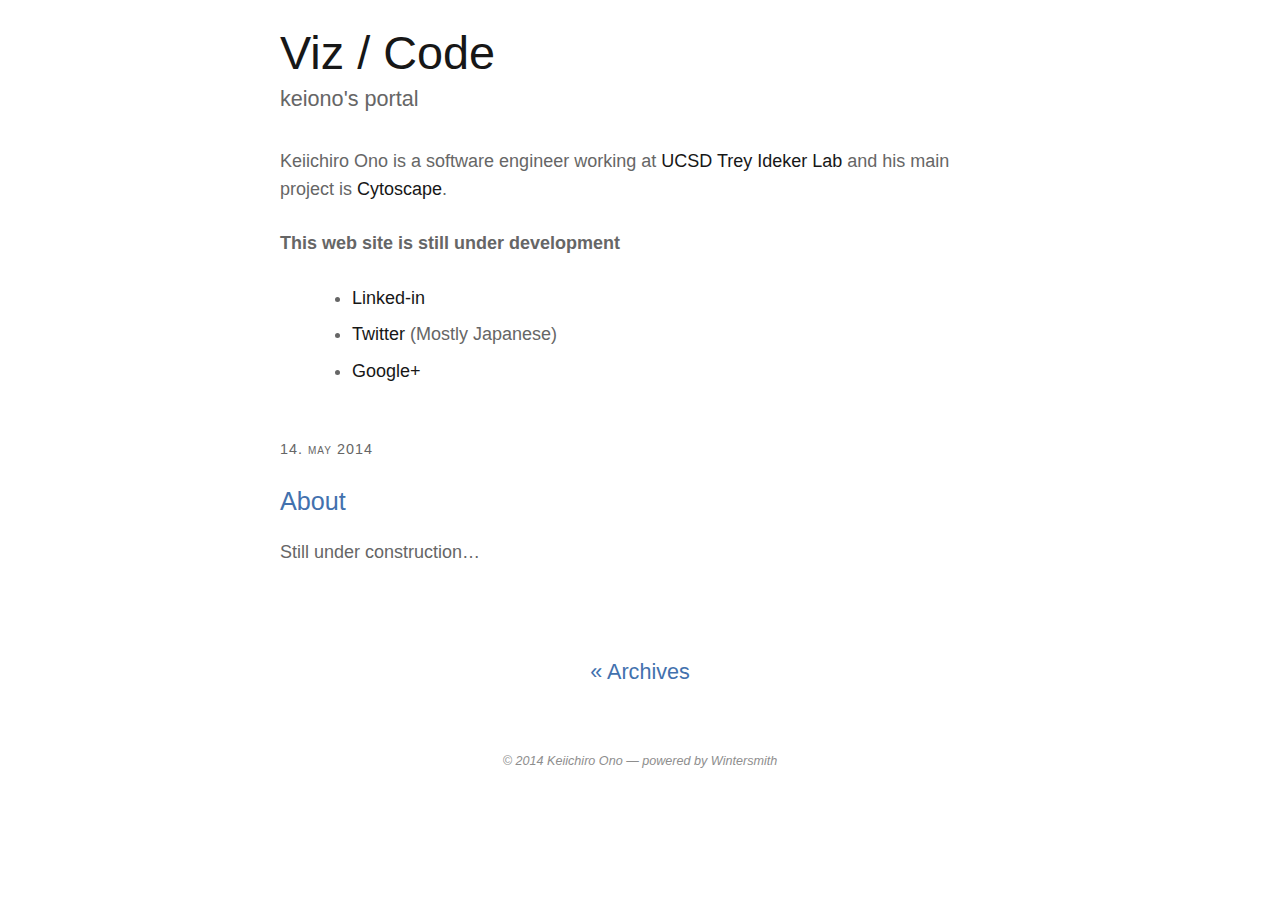
==== index.html @ 91c636dd "Under construction page has been added." ====
<!DOCTYPE html>
<html lang="en">
  <head>
    <meta charset="utf-8">
    <meta http-equiv="X-UA-Compatible" content="IE=edge,chrome=1">
    <meta name="viewport" content="width=device-width">
    <title>Viz / Code
    </title>
    <link rel="alternate" href="http://localhost:8000/feed.xml" type="application/rss+xml" title="keiono's portal">
    <link rel="stylesheet" href="http://fonts.googleapis.com/css?family=Lora:400,700,400italic,700italic|Anonymous+Pro:400,700,400italic,700italic|Merriweather:400,700,300">
    <link rel="stylesheet" href="/css/main.css">
  </head>
  <body>
    <header class="header">
      <div class="content-wrap">
        <div class="logo">
          <h1><a href="http://localhost:8000">Viz / Code</a></h1>
          <p class="description">keiono's portal</p>
        </div>
        <section class="about"><p>Keiichiro Ono is a software engineer working at <a href="http://idekerlab.ucsd.edu/Pages/default.aspx">UCSD Trey Ideker Lab</a> and his main project is <a href="http://www.cytoscape.org/">Cytoscape</a>.</p>
<p><strong>This web site is still under development</strong></p>
<ul>
<li><a href="https://www.linkedin.com/in/keiono">Linked-in</a></li>
<li><a href="https://twitter.com/c_z">Twitter</a> (Mostly Japanese)</li>
<li><a href="https://www.google.com/+KeiichiroOno">Google+</a></li>
</ul>

        </section>
      </div>
    </header>
    <div id="content">
      <div class="content-wrap">
        <article class="article intro">
          <header>
            <p class="date"><span>14. May 2014</span></p>
            <h2><a href="/articles/About/">About</a></h2>
          </header>
          <section class="content"><p>Still under&nbsp;construction…</p>

          </section>
        </article>
      </div>
    </div>
    <footer>
      <div class="content-wrap">
        <div class="nav"><a href="/archive.html">« Archives</a>
        </div>
        <section class="copy">
          <p>&copy; 2014 Keiichiro Ono &mdash; powered by&nbsp;<a href="https://github.com/jnordberg/wintersmith">Wintersmith</a>
          </p>
        </section>
      </div>
    </footer>
  </body>
</html>
---- css/main.css ----
body {
    font-family: "Helvetica Neue", Arial, Verdana, sans-serif;
    background-color: #ffffff;
    color: #777777;
    -webkit-font-smoothing: antialiased;
    font-size: 18px;
    line-height: 1.52;
}

h1, h2, h3, h4, h5, h6, p, body, a, img, ul, ol, blockquote, pre {
    margin: 0;
    padding: 0;
    border: 0;
}

.content-wrap {
    width: 40em;
    margin: 0 auto;
}

body, a {
    color: #666666;
    text-decoration: none;
}

a {
    color: #4271ae;
}

a:hover {
    color: #ff8000;
    text-decoration: none;
}

p {
    margin-bottom: 1.52em;
}

pre {
    font-size: 0.9em;
    background: #fff;
    border: 1px dashed #d2d2d2;
    border-radius: 0.25em;
    margin-bottom: 1.8em;
    padding: 1em;
}

h1 {
    font-size: 1.5em;
    margin-bottom: 1em;
}

h2 {
    text-align: left;
    font-size: 1.2em;
    font-weight: 100;
    line-height: 1.43;
    margin-bottom: 1.35em;
}

h3 {
    text-align: left;
    font-weight: 200;
    font-size: 1.4em;
    margin-top: 1.8em;
    margin-bottom: 0.8em;
}

ol, ul {
    margin: 0 1.4em 1.4em 4em;
}

li {
    margin-bottom: 0.5em;
}

blockquote {
    margin: 1.2em 3em;
    padding-left: 1em;
    font-style: italic;
}

hr {
    border: 0;
    border-top: 1px dashed #d2d2d2;
    height: 0;
    margin: 1.6em 0;
}

/* page header */

.header {
    margin: 1em 0 1em;
}

.header h1 {
    font-size: 2.6em;
    text-align: left;
    font-weight: 200;
    color: #777777;
    margin: 0;
}

.header a, .header a:hover {
    text-decoration: none;
    color: #171717;
}

.header .author {
    font-family: 'Merriweather', serif;
    font-variant: small-caps;
    text-transform: lowercase;
    text-align: left;
    font-weight: 100;
    letter-spacing: 1px;
}

.header .description {
    font-size: 1.2em;
    text-align: left;
    margin-top: -0.3em;
}

body.article-detail > header h1 {
    font-size: 2.5em;
    font-style: italic;
    font-weight: 400;
    margin-bottom: -0.2em;
}

body.article-detail > header {
    margin-bottom: 3em;
}

/* page footer */

footer {
    margin: 3em 0;
}

footer .nav {
    text-align: center;
    margin-top: 5em;
    margin-bottom: 3.5em;
}

footer .nav a {
    padding: 0 0.5em;
    font-size: 1.2em;
    text-decoration: none;
}

footer .about {
    border-top: 1px dashed #d2d2d2;
    padding: 2.2em 3em;
    font-size: 0.7em;
    -webkit-column-count: 3;
    -moz-column-count: 3;
    -ms-column-count: 3;
    column-count: 3;
    -webkit-column-gap: 2em;
    -moz-column-gap: 2em;
    -ms-column-gap: 2em;
    column-gap: 2em;
}

footer .copy {
    text-align: center;
    font-size: 0.7em;
    font-style: italic;
    margin-top: 1em;
}

footer .copy, footer .copy a {
    color: #8e8e8e;
}

/* article */

.article {
    margin: 3em 0 4em;
}


.article header h2 {
    text-align: left;
    font-weight: 200;
    margin: 0.8em 0;
    font-size: 1.4em;
}

.article header h2 a {
    text-decoration: none;
}

.article header .date {
    text-align: left;
    font-size: 0.8em;
}

.article header .date span {
}

.article.intro .content p {
    display: inline;
}

.article.intro .content .more {
    text-decoration: underline;
    font-weight: 700;
    padding-left: 0.3em;
}

.article .content img {
    display: block;
    width: 100%;
}

.more, .date {
    font-variant: small-caps;
    text-transform: lowercase;
    font-weight: 400;
    text-rendering: auto;
    letter-spacing: 1px;
}

/* archive */

.archive {
    width: 32em;
    margin: 5em auto 6em;
    padding-left: 2em;
}

.archive h2 {
    font-size: 2em;
    margin: 0;
    margin-left: 6.1em;
    margin-bottom: 0.5em;
    font-style: italic;
}

.archive a, .archive span {
    display: block;
    float: left;
    margin-bottom: -1px;
    text-decoration: none;
}

.archive li:not(:last-child) {
    border-bottom: 1px solid #d2d2d2;
    margin-bottom: -1px;
}

.archive a.last, .archive span.last {
    border: 0;
    margin-bottom: 0;
}

.archive a {
    width: 21em;
    text-indent: 1em;
    white-space: nowrap;
}

.archive .year-label,
.archive .month-label {
    width: 4em;
    font-family: 'Merriweather', serif;
    font-variant: small-caps;
    text-transform: lowercase;
    font-weight: 400;
    text-rendering: auto;
    letter-spacing: 1px;
    text-align: center;
}

.archive .month-label {
    width: 7em;
}

.archive ul {
    list-style: none;
    margin: 0;
}

.archive ul li {
    margin: 0;
}

/* code styling */

code {
    font-family: 'Anonymous Pro', monospace;
    font-size: 0.85em;
    color: #000;
}

pre code {
    display: block;
    line-height: 1.1;
}

p code {
    padding: 0.1em 0.3em 0.2em;
    border-radius: 0.3em;
    position: relative;
    top: -0.15em;
    background: #444;
    color: #fff;
    white-space: nowrap;
}

/* syntax hl stuff */

code.lang-markdown {
    color: #424242;
}

code.lang-markdown .header,
code.lang-markdown .strong {
    font-weight: bold;
}

code.lang-markdown .emphasis {
    font-style: italic;
}

code.lang-markdown .horizontal_rule,
code.lang-markdown .link_label,
code.lang-markdown .code,
code.lang-markdown .header,
code.lang-markdown .link_url {
    color: #555;
}

code.lang-markdown .blockquote,
code.lang-markdown .bullet {
    color: #bbb;
}

/* Tomorrow Theme */
/* http://jmblog.github.com/color-themes-for-google-code-highlightjs */
/* Original theme - https://github.com/chriskempson/tomorrow-theme */
/* http://jmblog.github.com/color-themes-for-google-code-highlightjs */
.tomorrow-comment, pre .comment, pre .title {
    color: #8e908c;
}

.tomorrow-red, pre .variable, pre .attribute, pre .tag, pre .regexp, pre .ruby .constant, pre .xml .tag .title, pre .xml .pi, pre .xml .doctype, pre .html .doctype, pre .css .id, pre .css .class, pre .css .pseudo {
    color: #c82829;
}

.tomorrow-orange, pre .number, pre .preprocessor, pre .built_in, pre .literal, pre .params, pre .constant {
    color: #f5871f;
}

.tomorrow-yellow, pre .class, pre .ruby .class .title, pre .css .rules .attribute {
    color: #eab700;
}

.tomorrow-green, pre .string, pre .value, pre .inheritance, pre .header, pre .ruby .symbol, pre .xml .cdata {
    color: #718c00;
}

.tomorrow-aqua, pre .css .hexcolor {
    color: #3e999f;
}

.tomorrow-blue, pre .function, pre .python .decorator, pre .python .title, pre .ruby .function .title, pre .ruby .title .keyword, pre .perl .sub, pre .javascript .title, pre .coffeescript .title {
    color: #4271ae;
}

.tomorrow-purple, pre .keyword, pre .javascript .function {
    color: #8959a8;
}

/* media queries */

@media (min-width: 1600px) {
    body {
        font-size: 26px;
    }
}

@media (max-width: 900px) {
    body {
        font-size: 18px;
    }
}

@media (max-width: 690px) {
    .content-wrap {
        width: auto;
        padding: 0 1em;
    }

    .header {
        margin: 1em 0;
    }

    .header h1 {
        font-size: 1.4em;
        margin-bottom: 0.6em;
    }

    .header .description {
        font-size: 1em;
    }

    .article {
        margin: 1em 0 2.5em;
    }

    .archive {
        width: 80%;
        margin: 0 auto;
    }

    .archive * {
        float: none !important;
        line-height: 1.6 !important;
        width: auto !important;
        height: auto !important;
        text-align: left !important;
        border: 0 !important;
        margin: 0 !important;
    }

    footer .nav {
        margin: 1em 0;
    }

    footer .about {
        padding: 0;
        font-size: 0.9em;
        padding-top: 1.6em;
        -webkit-column-count: 1;
        -moz-column-count: 1;
        -ms-column-count: 1;
        column-count: 1;
    }

    footer .about p {
        margin-bottom: 1em;
    }
}
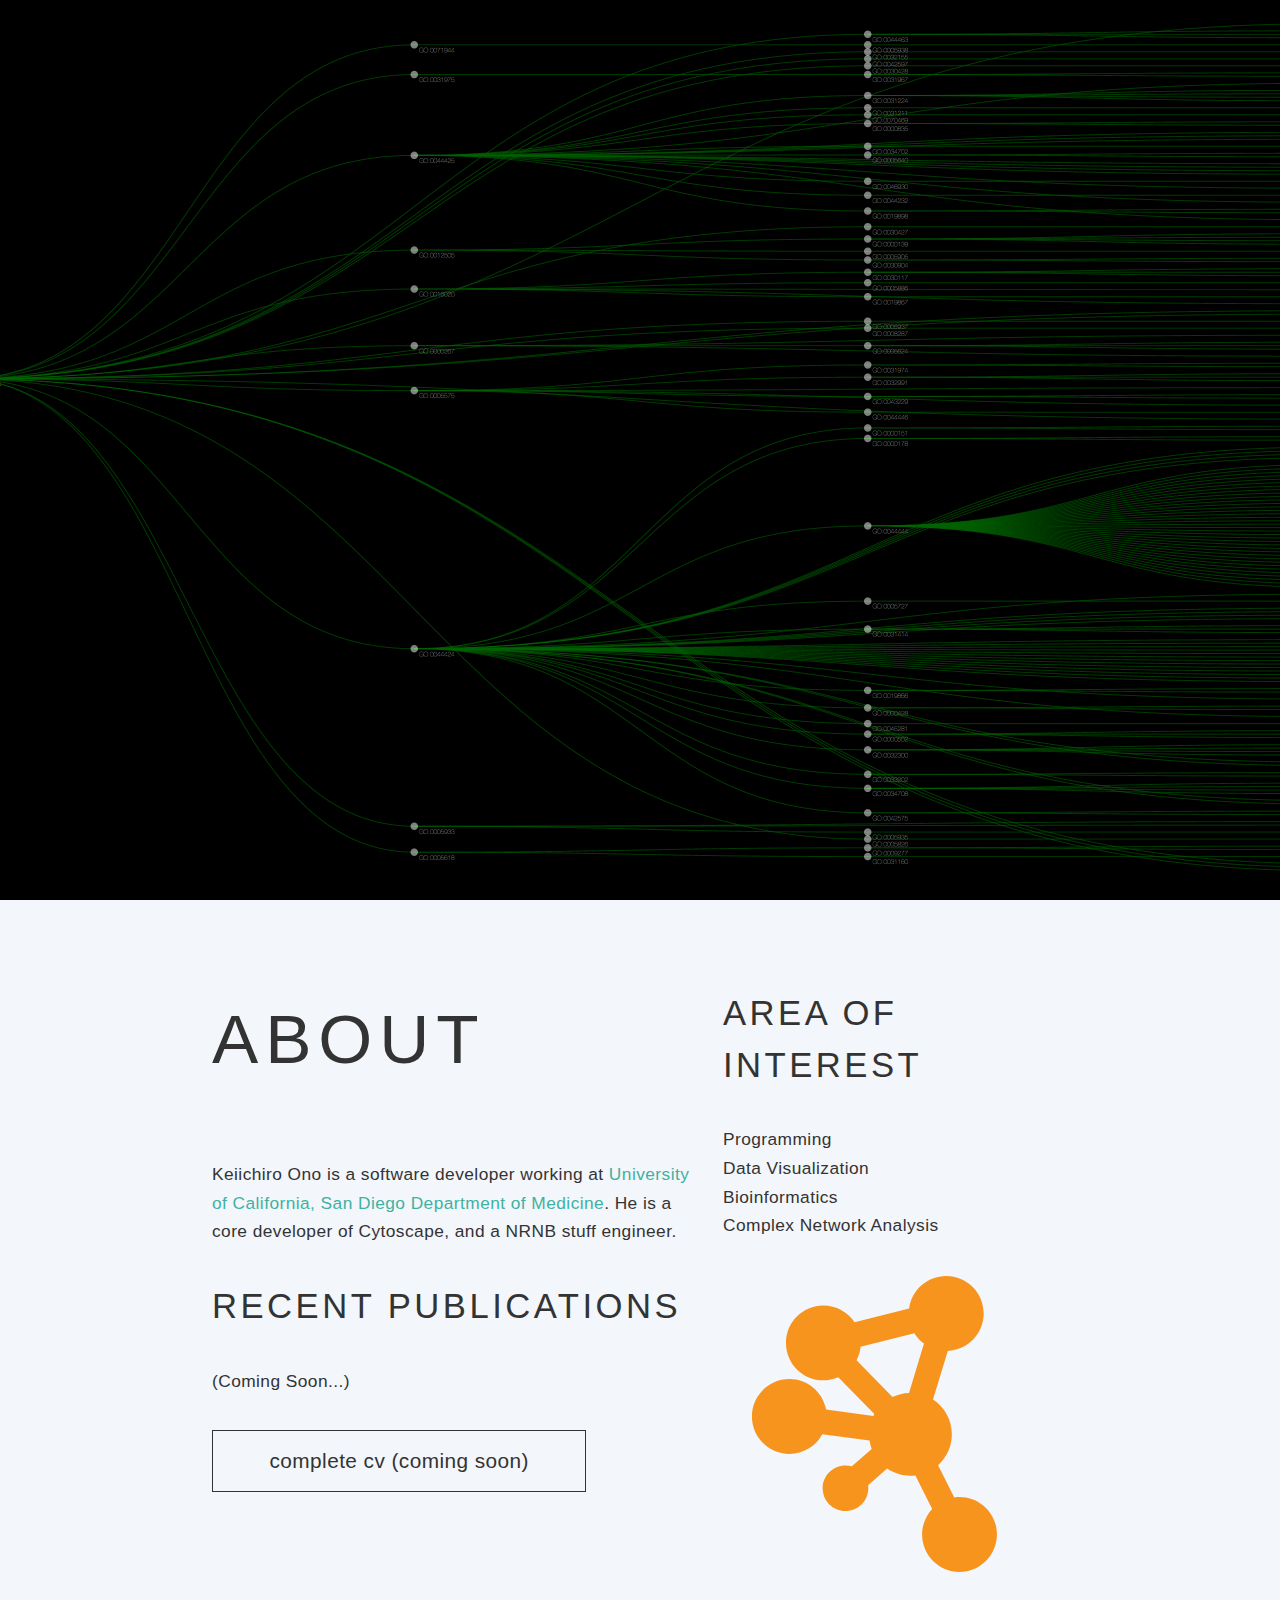
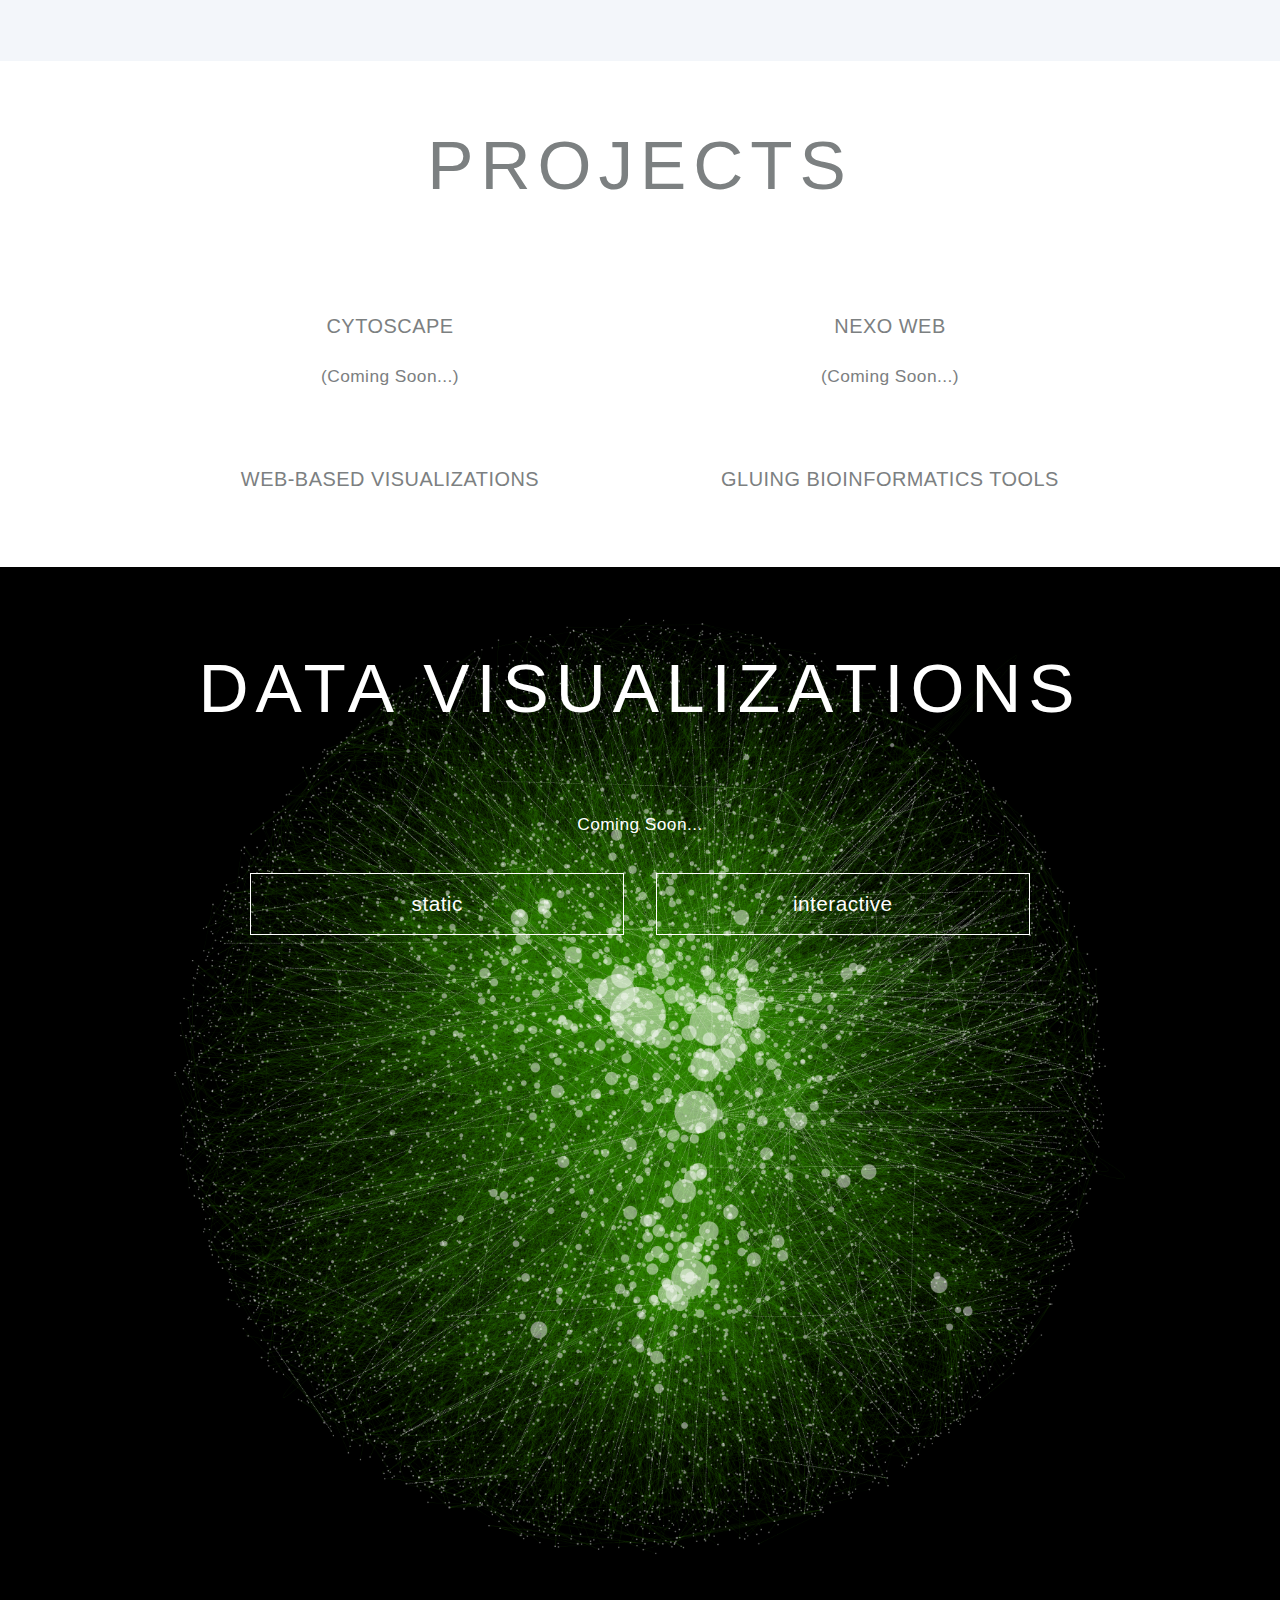
==== commit 36de88fb: "Re-designed with new template." ====
--- a/index.html
+++ b/index.html
@@ -1,55 +1,183 @@
-<!DOCTYPE html>
-<html lang="en">
-  <head>
-    <meta charset="utf-8">
-    <meta http-equiv="X-UA-Compatible" content="IE=edge,chrome=1">
-    <meta name="viewport" content="width=device-width">
-    <title>Viz / Code
-    </title>
-    <link rel="alternate" href="http://localhost:8000/feed.xml" type="application/rss+xml" title="keiono's portal">
-    <link rel="stylesheet" href="http://fonts.googleapis.com/css?family=Lora:400,700,400italic,700italic|Anonymous+Pro:400,700,400italic,700italic|Merriweather:400,700,300">
-    <link rel="stylesheet" href="/css/main.css">
-  </head>
-  <body>
-    <header class="header">
-      <div class="content-wrap">
-        <div class="logo">
-          <h1><a href="http://localhost:8000">Viz / Code</a></h1>
-          <p class="description">keiono's portal</p>
-        </div>
-        <section class="about"><p>Keiichiro Ono is a software engineer working at <a href="http://idekerlab.ucsd.edu/Pages/default.aspx">UCSD Trey Ideker Lab</a> and his main project is <a href="http://www.cytoscape.org/">Cytoscape</a>.</p>
-<p><strong>This web site is still under development</strong></p>
-<ul>
-<li><a href="https://www.linkedin.com/in/keiono">Linked-in</a></li>
-<li><a href="https://twitter.com/c_z">Twitter</a> (Mostly Japanese)</li>
-<li><a href="https://www.google.com/+KeiichiroOno">Google+</a></li>
-</ul>
-
-        </section>
-      </div>
-    </header>
-    <div id="content">
-      <div class="content-wrap">
-        <article class="article intro">
-          <header>
-            <p class="date"><span>14. May 2014</span></p>
-            <h2><a href="/articles/About/">About</a></h2>
-          </header>
-          <section class="content"><p>Still under&nbsp;construction…</p>
-
-          </section>
-        </article>
-      </div>
-    </div>
-    <footer>
-      <div class="content-wrap">
-        <div class="nav"><a href="/archive.html">« Archives</a>
-        </div>
-        <section class="copy">
-          <p>&copy; 2014 Keiichiro Ono &mdash; powered by&nbsp;<a href="https://github.com/jnordberg/wintersmith">Wintersmith</a>
-          </p>
-        </section>
-      </div>
-    </footer>
-  </body>
+<!DOCTYPE HTML>
+<!--
+    The design of this web site is based-on the following template:
+
+	Twenty 1.0 by HTML5 UP
+	html5up.net | @n33co
+	Free for personal and commercial use under the CCA 3.0 license (html5up.net/license)
+-->
+<html>
+<head>
+    <title>Data/Code/Viz</title>
+    <meta http-equiv="content-type" content="text/html; charset=utf-8"/>
+    <meta name="description" content="Keiichiro Ono's Portal"/>
+    <meta name="keywords" content="cytoscape,dataviz,data visualization,bioinformatics,d3.js"/>
+    <!--[if lte IE 8]>
+    <script src="css/ie/html5shiv.js"></script><![endif]-->
+    <script src="js/jquery.min.js"></script>
+    <script src="js/jquery.dropotron.min.js"></script>
+    <script src="js/skel.min.js"></script>
+    <script src="js/skel-layers.min.js"></script>
+    <script src="js/init.js"></script>
+    <noscript>
+        <link rel="stylesheet" href="css/skel.css"/>
+        <link rel="stylesheet" href="css/style.css"/>
+        <link rel="stylesheet" href="css/style-noscript.css"/>
+    </noscript>
+    <!--[if lte IE 8]>
+    <link rel="stylesheet" href="css/ie/v8.css"/><![endif]-->
+    <!--[if lte IE 9]>
+    <link rel="stylesheet" href="css/ie/v9.css"/><![endif]-->
+</head>
+<body class="index loading">
+
+<section id="banner">
+    <div class="inner">
+        <header>
+            <h2>DATA/CODE/VIZ</h2>
+        </header>
+        <p>
+            Keiichiro Ono: a programmer
+        </p>
+        <ul class="icons">
+            <li><a href="https://www.linkedin.com/in/keiono" class="icon circle fa-linkedin"><span class="label">Linkedin</span></a></li>
+            <li><a href="https://github.com/keiono" class="icon circle fa-github"><span class="label">Github</span></a></li>
+            <li><a href="https://twitter.com/c_z" class="icon circle fa-twitter"><span class="label">Twitter</span></a></li>
+            <li><a href="https://www.google.com/+KeiichiroOno" class="icon circle fa-google-plus"><span class="label">Google+</span></a></li>
+        </ul>
+        <ul class="buttons">
+            <li><a href="#main" class="button scrolly">about</a></li>
+            <li><a href="#projects" class="button scrolly">projects</a></li>
+            <li><a href="#cta" class="button scrolly">visualizations</a></li>
+        </ul>
+    </div>
+</section>
+
+<article id="main">
+    <section class="wrapper style2 container special-alt">
+
+        <div class="row half">
+            <div class="7u">
+                <header>
+                    <h1>About</h1>
+                    <p>
+                        Keiichiro Ono is a software developer working at
+                        <a href="http://idekerlab.ucsd.edu/Pages/default.aspx">
+                        University of
+                        California, San Diego Department of Medicine</a>.
+                        He is a core developer of Cytoscape, and a NRNB stuff engineer.
+                    </p>
+                </header>
+
+
+                <h2>Recent Publications</h2>
+                <ul>
+                    <li>(Coming Soon...)</li>
+                </ul>
+                <ul class="buttons">
+                    <li><a href="#" class="button">Complete CV (Coming Soon)</a></li>
+                </ul>
+            </div>
+            <div class="5u">
+                <h2>Area of Interest</h2>
+                <ul>
+                    <li>Programming</li>
+                    <li>Data Visualization</li>
+                    <li>Bioinformatics</li>
+                    <li>Complex Network Analysis</li>
+                </ul>
+                <img src="images/flat-logo-orange.svg" width="300px">
+            </div>
+        </div>
+    </section>
+</article>
+
+<div id="projects" class="style3">
+    <section class="container special">
+
+        <header class="major">
+            <h1>Projects</h1>
+        </header>
+
+        <div class="row">
+            <div class="6u">
+
+                <section>
+                    <header>
+                        <h3>Cytoscape</h3>
+                    </header>
+                    <p>
+                        (Coming Soon...)
+                    </p>
+                </section>
+
+            </div>
+            <div class="6u">
+
+                <section>
+                    <header>
+                        <h3>NeXO Web</h3>
+                    </header>
+                    <p>
+                        (Coming Soon...)
+                    </p>
+                </section>
+
+            </div>
+        </div>
+        <div class="row">
+            <div class="6u">
+
+                <section>
+                    <header>
+                        <h3>Web-Based Visualizations</h3>
+                    </header>
+                </section>
+
+            </div>
+            <div class="6u">
+
+                <section>
+                    <header>
+                        <h3>Gluing Bioinformatics Tools</h3>
+                    </header>
+                </section>
+
+            </div>
+        </div>
+    </section>
+</div>
+
+<!-- CTA -->
+<section id="cta">
+    <header>
+        <h1>Data Visualizations</h1>
+
+        <p>
+            Coming Soon...
+        </p>
+    </header>
+    <ul class="buttons">
+        <li><a href="#cta" class="button">Static</a></li>
+        <li><a href="#cta" class="button">Interactive</a></li>
+    </ul>
+
+</section>
+
+<!-- Footer -->
+<footer id="footer">
+    <span class="copyright">&copy;2014 Keiichiro Ono. All rights reserved.</span>
+</footer>
+
+<script>
+    $(function () {
+        $(window).resize(function () {
+            $('#banner').height($(window).height());
+            $('#cta').height($(window).height());
+        });
+        $(window).resize();
+    });
+</script>
+
+</body>
 </html>--- a/css/skel.css
+++ b/css/skel.css
@@ -0,0 +1,187 @@
+/* skel.css vx.x | (c) n33 | n33.co | MIT licensed */
+
+/* Resets (http://meyerweb.com/eric/tools/css/reset/ | v2.0 | 20110126 | License: none (public domain)) */
+
+	html,body,div,span,applet,object,iframe,h1,h2,h3,h4,h5,h6,p,blockquote,pre,a,abbr,acronym,address,big,cite,code,del,dfn,em,img,ins,kbd,q,s,samp,small,strike,strong,sub,sup,tt,var,b,u,i,center,dl,dt,dd,ol,ul,li,fieldset,form,label,legend,table,caption,tbody,tfoot,thead,tr,th,td,article,aside,canvas,details,embed,figure,figcaption,footer,header,hgroup,menu,nav,output,ruby,section,summary,time,mark,audio,video{margin:0;padding:0;border:0;font-size:100%;font:inherit;vertical-align:baseline;}article,aside,details,figcaption,figure,footer,header,hgroup,menu,nav,section{display:block;}body{line-height:1;}ol,ul{list-style:none;}blockquote,q{quotes:none;}blockquote:before,blockquote:after,q:before,q:after{content:'';content:none;}table{border-collapse:collapse;border-spacing:0;}body{-webkit-text-size-adjust:none}
+
+/* Box Model */
+
+	*, *:before, *:after {
+		-moz-box-sizing: border-box;
+		-webkit-box-sizing: border-box;
+		box-sizing: border-box;
+	}
+
+/* Container */
+
+	body {
+		/* min-width: (containers) */
+		min-width: 1200px;
+	}
+
+	.container {
+		margin-left: auto;
+		margin-right: auto;
+		
+		/* width: (containers) */
+		width: 1200px;
+	}
+
+	/* Modifiers */
+	
+		.container.small {
+			/* width: (containers) * 0.75; */
+			width: 900px;
+		}
+
+		.container.big {
+			width: 100%;
+
+			/* max-width: (containers) * 1.25; */
+			max-width: 1500px;
+
+			/* min-width: (containers); */
+			min-width: 1200px;
+		}
+
+/* Grid */
+
+	.\31 2u { width: 100% }
+	.\31 1u { width: 91.6666666667% }
+	.\31 0u { width: 83.3333333333% }
+	.\39 u { width: 75% }
+	.\38 u { width: 66.6666666667% }
+	.\37 u { width: 58.3333333333% }
+	.\36 u { width: 50% }
+	.\35 u { width: 41.6666666667% }
+	.\34 u { width: 33.3333333333% }
+	.\33 u { width: 25% }
+	.\32 u { width: 16.6666666667% }
+	.\31 u { width: 8.3333333333% }
+	.\-11u { margin-left: 91.6666666667% }
+	.\-10u { margin-left: 83.3333333333% }
+	.\-9u { margin-left: 75% }
+	.\-8u { margin-left: 66.6666666667% }
+	.\-7u { margin-left: 58.3333333333% }
+	.\-6u { margin-left: 50% }
+	.\-5u { margin-left: 41.6666666667% }
+	.\-4u { margin-left: 33.3333333333% }
+	.\-3u { margin-left: 25% }
+	.\-2u { margin-left: 16.6666666667% }
+	.\-1u { margin-left: 8.3333333333% }
+
+	/* Rows */
+
+		.row > * {
+			float: left;
+		}
+
+		.row:after {
+			content: '';
+			display: block;
+			clear: both;
+			height: 0;
+		}
+
+		.row:first-child > * {
+			padding-top: 0 !important;
+		}
+
+		/* Normal */
+
+			.row > * {
+				/* padding-left: (gutters) */
+				padding-left: 50px;
+			}
+
+			.row + .row > * {
+				/* padding: (gutters) 0 0 (gutters) */
+				padding: 50px 0 0 50px;
+			}
+
+			.row {
+				/* margin-left: -(gutters) */
+				margin-left: -50px;
+			}
+
+		/* Flush */
+
+			.row.flush > * {
+				padding-left: 0;
+			}
+
+			.row + .row.flush > * {
+				padding: 0;
+			}
+
+			.row.flush {
+				margin-left: 0;
+			}
+
+		/* Quarter */
+
+			.row.quarter > * {
+				/* padding-left: (gutters * 0.25) */
+				padding-left: 12.5px;
+			}
+
+			.row + .row.quarter > * {
+				/* padding: (gutters * 0.25) 0 0 (gutters * 0.25) */
+				padding: 12.5px 0 0 12.5px;
+			}
+
+			.row.quarter {
+				/* margin-left: -(gutters * 0.25) */
+				margin-left: -12.5px;
+			}
+
+		/* Half */
+
+			.row.half > * {
+				/* padding-left: (gutters * 0.5) */
+				padding-left: 25px;
+			}
+
+			.row + .row.half > * {
+				/* padding: (gutters * 0.5) 0 0 (gutters * 0.5) */
+				padding: 25px 0 0 25px;
+			}
+
+			.row.half {
+				/* margin-left: -(gutters * 0.5) */
+				margin-left: -25px;
+			}
+
+		/* One and (a) Half */
+
+			.row.oneandhalf > * {
+				/* padding-left: (gutters * 1.5) */
+				padding-left: 75px;
+			}
+
+			.row + .row.oneandhalf > * {
+				/* padding: (gutters * 1.5) 0 0 (gutters * 1.5) */
+				padding: 75px 0 0 75px;
+			}
+
+			.row.oneandhalf {
+				/* margin-left: -(gutters * 1.5) */
+				margin-left: -75px;
+			}
+
+		/* Double */
+
+			.row.double > * {
+				/* padding-left: (gutters * 2) */
+				padding-left: 80px;
+			}
+
+			.row + .row.double > * {
+				/* padding: (gutters * 2) 0 0 (gutters * 2) */
+				padding: 100px 0 0 100px;
+			}
+
+			.row.double {
+				/* margin-left: -(gutters * 2) */
+				margin-left: -100px;
+			}--- a/css/style.css
+++ b/css/style.css
@@ -0,0 +1,1070 @@
+@charset "UTF-8";
+@import url("font-awesome.min.css");
+@import url("http://fonts.googleapis.com/css?family=Lato:300,400,900");
+
+/*
+	Twenty 1.0 by HTML5 UP customized by Keiichiro Ono
+
+	html5up.net | @n33co
+	Free for personal and commercial use under the CCA 3.0 license (html5up.net/license)
+*/
+
+/* Basic */
+html, body {
+    height: 100% !important;
+}
+
+body, #skel-layers-wrapper {
+    background: #f3f6fa;
+}
+
+body.loading * {
+    -moz-animation: none !important;
+    -webkit-animation: none !important;
+    -o-animation: none !important;
+    -ms-animation: none !important;
+    animation: none !important;
+    -moz-transition: none !important;
+    -webkit-transition: none !important;
+    -o-transition: none !important;
+    -ms-transition: none !important;
+    transition: none !important;
+}
+
+body, input, select, textarea {
+    color: #7c8081;
+    font-family: 'Helvetica Neue', sans-serif;
+    font-size: 1em;
+    font-weight: 300;
+    letter-spacing: 0.025em;
+    line-height: 1.75em;
+}
+
+a {
+    -moz-transition: all 0.2s ease-in-out;
+    -webkit-transition: all 0.2s ease-in-out;
+    -o-transition: all 0.2s ease-in-out;
+    -ms-transition: all 0.2s ease-in-out;
+    transition: all 0.2s ease-in-out;
+    color: #3fb1a3;
+    text-decoration: none !important;
+}
+
+a:hover {
+    border-bottom-color: transparent;
+}
+
+strong, b {
+    font-weight: 400;
+}
+
+p, ul, ol, dl, table, blockquote {
+    margin: 0 0 2em 0;
+}
+
+h1, h2, h3, h4, h5, h6 {
+    color: inherit;
+    font-weight: 100;
+    line-height: 1.75em;
+    margin-bottom: 1em;
+    text-transform: uppercase;
+}
+
+h1 a, h2 a, h3 a, h4 a, h5 a, h6 a {
+    color: inherit;
+    text-decoration: none;
+    border: 0;
+}
+
+h1 {
+    font-size: 4em;
+    letter-spacing: 0.1em;
+}
+
+h2 {
+    font-size: 2em;
+    letter-spacing: 0.1em;
+}
+
+h3 {
+    font-size: 1.15em;
+    letter-spacing: 0.025em;
+}
+
+sub {
+    font-size: 0.8em;
+    position: relative;
+    top: 0.5em;
+}
+
+sup {
+    font-size: 0.8em;
+    position: relative;
+    top: -0.5em;
+}
+
+hr {
+    border-top: solid 1px rgba(124, 128, 129, 0.2);
+    margin-bottom: 1.5em;
+}
+
+blockquote {
+    border-left: solid 0.5em rgba(124, 128, 129, 0.2);
+    font-style: italic;
+    padding: 1em 0 1em 2em;
+}
+
+section.special, article.special {
+    text-align: center;
+}
+
+header.major {
+    padding-bottom: 2em;
+}
+
+header.special {
+    margin-bottom: 5em;
+    padding-top: 7em;
+    position: relative;
+    text-align: center;
+}
+
+header.special:before, header.special:after {
+    content: '';
+    height: 7px;
+    opacity: 0.1;
+    position: absolute;
+    top: 1.75em;
+    width: 43%;
+}
+
+header.special:before {
+    left: 0;
+}
+
+header.special:after {
+    right: 0;
+}
+
+header.special h2 {
+    margin-bottom: 0;
+}
+
+header.special h2 + p {
+    margin-bottom: 0;
+    padding-top: 1.5em;
+}
+
+header.special .icon {
+    cursor: default;
+    height: 7em;
+    left: 0;
+    position: absolute;
+    text-align: center;
+    top: 1em;
+    width: 100%;
+}
+
+header.special .icon:before {
+    font-size: 3.5em;
+    opacity: 0.35;
+}
+
+footer > :last-child {
+    margin-bottom: 0;
+}
+
+footer.major {
+    padding-top: 3em;
+}
+
+/* Form */
+
+input[type="text"],
+input[type="password"],
+input[type="email"],
+textarea {
+    -moz-transition: background-color 0.2s ease-in-out, border-color 0.2s ease-in-out;
+    -webkit-transition: background-color 0.2s ease-in-out, border-color 0.2s ease-in-out;
+    -o-transition: background-color 0.2s ease-in-out, border-color 0.2s ease-in-out;
+    -ms-transition: background-color 0.2s ease-in-out, border-color 0.2s ease-in-out;
+    transition: background-color 0.2s ease-in-out, border-color 0.2s ease-in-out;
+    -moz-appearance: none;
+    -webkit-appearance: none;
+    -o-appearance: none;
+    -ms-appearance: none;
+    appearance: none;
+    background: none;
+    border: solid 1px rgba(124, 128, 129, 0.2);
+    color: inherit;
+    display: block;
+    padding: 0.75em;
+    text-decoration: none;
+    width: 100%;
+    outline: 0;
+}
+
+input[type="text"]:focus,
+input[type="password"]:focus,
+input[type="email"]:focus,
+textarea:focus {
+    border-color: #83d3c9;
+}
+
+input[type="text"],
+input[type="password"],
+input[type="email"] {
+    line-height: 1em;
+}
+
+::-webkit-input-placeholder {
+    color: inherit;
+    opacity: 0.5;
+    position: relative;
+    top: 3px;
+}
+
+:-moz-placeholder {
+    color: inherit;
+    opacity: 0.5;
+}
+
+::-moz-placeholder {
+    color: inherit;
+    opacity: 0.5;
+}
+
+:-ms-input-placeholder {
+    color: inherit;
+    opacity: 0.5;
+}
+
+.formerize-placeholder {
+    color: rgba(124, 128, 129, 0.5) !important;
+}
+
+/* Image */
+
+.image {
+    position: relative;
+}
+
+.image:before {
+    height: 100%;
+    left: 0;
+    position: absolute;
+    top: 0;
+    width: 100%;
+}
+
+.image.fit {
+    display: block;
+}
+
+.image.fit img {
+    display: block;
+    width: 100%;
+}
+
+.image.feature {
+    display: block;
+    margin: 0 0 2em 0;
+}
+
+.image.feature img {
+    display: block;
+    width: 100%;
+}
+
+/* Icon */
+
+.icon {
+    position: relative;
+    margin-top: 2em;
+}
+
+.icon:before {
+    -moz-osx-font-smoothing: grayscale;
+    -webkit-font-smoothing: antialiased;
+    font-family: FontAwesome;
+    font-style: normal;
+    font-weight: normal;
+}
+
+.icon.circle {
+    -moz-transition: all 0.2s ease-in-out;
+    -webkit-transition: all 0.2s ease-in-out;
+    -o-transition: all 0.2s ease-in-out;
+    -ms-transition: all 0.2s ease-in-out;
+    transition: all 0.2s ease-in-out;
+    background-color: rgba(255, 255, 255, 0.7);
+    border: 0;
+    border-radius: 100%;
+    display: inline-block;
+    font-size: 1.25em;
+    height: 2.25em;
+    left: 0;
+    line-height: 2.25em;
+    text-align: center;
+    text-decoration: none;
+    top: 0;
+    width: 2.25em;
+    color: rgba(10, 10, 10, 0.9);
+
+}
+
+.icon.circle:hover {
+    top: -0.3em;
+    opacity: 1.0;
+    background-color: rgba(255, 255, 255, 1.0);
+}
+
+.icon.feature {
+    cursor: default;
+    display: block;
+    margin: 0 0 1.5em 0;
+    opacity: 0.35;
+    text-align: center;
+}
+
+.icon.feature:before {
+    font-size: 5em;
+    line-height: 1em;
+}
+
+.icon > .label {
+    display: none;
+}
+
+/* Lists */
+
+ol.default {
+    list-style: decimal;
+    padding-left: 1.25em;
+}
+
+ol.default li {
+    padding-left: 0.25em;
+}
+
+ul.default {
+    list-style: disc;
+    padding-left: 1em;
+}
+
+ul.default li {
+    padding-left: 0.5em;
+}
+
+ul.icons {
+    cursor: default;
+}
+
+ul.icons li {
+    display: inline-block;
+    line-height: 1em;
+    padding-left: 0.5em;
+}
+
+ul.icons li:first-child {
+    padding-left: 0;
+}
+
+ul.feature-icons {
+    cursor: default;
+    margin: -0.75em 0 0 0;
+    opacity: 0.35;
+    overflow: hidden;
+    position: relative;
+}
+
+ul.feature-icons li {
+    display: block;
+    float: left;
+    text-align: center;
+    width: 50%;
+}
+
+ul.feature-icons li .icon {
+    display: inline-block;
+    font-size: 6.25em;
+    height: 1.25em;
+    line-height: 1.25em;
+    width: 1em;
+}
+
+ul.buttons {
+    cursor: default;
+}
+
+ul.buttons:last-child {
+    margin-bottom: 0;
+}
+
+ul.buttons li {
+    display: inline-block;
+    padding: 0 0 0 1.5em;
+}
+
+ul.buttons li:first-child {
+    padding: 0;
+}
+
+ul.buttons.vertical li {
+    display: block;
+    padding: 1.5em 0 0 0;
+}
+
+ul.buttons.vertical li:first-child {
+    padding: 0;
+}
+
+/* Tables */
+
+table {
+    width: 100%;
+}
+
+table.default {
+    width: 100%;
+}
+
+table.default tbody tr {
+    border-bottom: solid 1px rgba(124, 128, 129, 0.2);
+}
+
+table.default td {
+    padding: 0.5em 1em 0.5em 1em;
+}
+
+table.default th {
+    font-weight: 400;
+    padding: 0.5em 1em 0.5em 1em;
+    text-align: left;
+}
+
+table.default thead {
+    background: #7c8081;
+    color: #fff;
+}
+
+/* Button */
+
+.button {
+    background: none;
+    border: solid 1px;
+    color: inherit;
+    display: inline-block;
+    font-size: 1.2em;
+    font-weight: 200;
+    min-width: 18em;
+    padding: 0.75em 0;
+    text-align: center;
+    text-decoration: none;
+    text-transform: lowercase;
+}
+
+.button:hover {
+    background: rgba(188, 202, 206, 0.5);
+    border: solid 1px;
+}
+
+.button.special {
+    background: #83d3c9;
+    border-color: #83d3c9;
+    color: white !important;
+}
+
+.button.special:hover {
+    background: #96dad1 !important;
+    border-color: #96dad1 !important;
+}
+
+.button.fit {
+    width: 100%;
+}
+
+.button.small {
+    font-size: 0.7em;
+    min-width: 14em;
+    padding: 0.5em 0;
+}
+
+/* Wrapper */
+
+.wrapper {
+    margin-bottom: 5em;
+    padding: 2em;
+}
+
+.wrapper.style1 {
+    padding: 0;
+}
+
+.wrapper.style2 {
+    background-color: inherit;
+    color: #333333;
+}
+
+.wrapper.style2 .button:hover {
+    background: rgba(255, 255, 255, 0.15) !important;
+}
+
+.wrapper.style2 .button.special {
+    background: white;
+    border-color: white;
+    color: #83d3c9 !important;
+}
+
+.wrapper.style2 .button.special:hover {
+    border-color: inherit !important;
+    color: white !important;
+}
+
+.wrapper.style3 {
+    background: white;
+    color: inherit;
+}
+
+.wrapper.style4 {
+    background: white;
+    color: inherit;
+    padding: 4em;
+}
+
+.style3 {
+    background: white;
+    color: inherit;
+    padding: 3em 0;
+}
+
+
+
+/* Header */
+@-moz-keyframes reveal-header {
+    0% {
+        top: -5em;
+    }
+    100% {
+        top: 0;
+    }
+}
+
+@-webkit-keyframes reveal-header {
+    0% {
+        top: -5em;
+    }
+    100% {
+        top: 0;
+    }
+}
+
+@-o-keyframes reveal-header {
+    0% {
+        top: -5em;
+    }
+    100% {
+        top: 0;
+    }
+}
+
+@-ms-keyframes reveal-header {
+    0% {
+        top: -5em;
+    }
+    100% {
+        top: 0;
+    }
+}
+
+@keyframes reveal-header {
+    0% {
+        top: -5em;
+    }
+    100% {
+        top: 0;
+    }
+}
+
+#header {
+    background: white;
+    color: inherit;
+    cursor: default;
+    font-size: 0.8em;
+    left: 0;
+    padding: 1em 1.5em;
+    position: fixed;
+    top: 0;
+    width: 100%;
+    z-index: 10000;
+}
+
+#header h1 {
+    font-weight: 900;
+    margin: 0;
+}
+
+#header h1 span {
+    font-weight: 300;
+}
+
+#header nav {
+    letter-spacing: 0.075em;
+    position: absolute;
+    right: 1.5em;
+    text-transform: uppercase;
+    top: 0.75em;
+}
+
+#header nav ul li {
+    display: inline-block;
+    margin-left: 1.5em;
+}
+
+#header nav ul li > ul {
+    display: none;
+}
+
+#header nav ul li a {
+    border: solid 1px transparent;
+    color: inherit;
+    display: inline-block;
+    padding: 0em 0.75em;
+    text-decoration: none;
+}
+
+#header nav ul li .button {
+    font-size: 1em;
+    min-width: 0;
+    width: auto;
+}
+
+#header nav ul li.submenu > a:before {
+    -moz-osx-font-smoothing: grayscale;
+    -webkit-font-smoothing: antialiased;
+    font-family: FontAwesome;
+    font-style: normal;
+    font-weight: normal;
+}
+
+#header nav ul li.submenu > a:before {
+    content: '\f107';
+    margin-right: 0.65em;
+}
+
+#header nav ul li.active > a, #header nav ul li:hover > a {
+    -moz-transition: all 0.2s ease-in-out;
+    -webkit-transition: all 0.2s ease-in-out;
+    -o-transition: all 0.2s ease-in-out;
+    -ms-transition: all 0.2s ease-in-out;
+    transition: all 0.2s ease-in-out;
+    background: rgba(188, 202, 206, 0.15);
+}
+
+#header nav ul li.current > a {
+    font-weight: 900;
+}
+
+#header.reveal {
+    -moz-animation: reveal-header 0.5s;
+    -webkit-animation: reveal-header 0.5s;
+    -o-animation: reveal-header 0.5s;
+    -ms-animation: reveal-header 0.5s;
+    animation: reveal-header 0.5s;
+}
+
+#header.alt {
+    -moz-animation: none;
+    -webkit-animation: none;
+    -o-animation: none;
+    -ms-animation: none;
+    animation: none;
+    background: transparent;
+    box-shadow: none;
+    color: white;
+    padding: 2em 2.5em;
+    position: absolute;
+}
+
+#header.alt nav {
+    right: 2.5em;
+    top: 1.75em;
+}
+
+#header.alt nav ul li.active > a, #header.alt nav ul li:hover > a {
+    border: solid 1px;
+}
+
+/* Dropotron */
+
+.dropotron {
+    background: #fff;
+    box-shadow: 0 1px 2px 0 rgba(0, 0, 0, 0.075);
+    line-height: 2.25em;
+    min-width: 13em;
+    padding: 1em 0;
+    text-transform: uppercase;
+}
+
+.dropotron.level-0 {
+    font-size: 0.7em;
+    font-weight: 400;
+    margin-top: 1.5em;
+}
+
+.dropotron.level-0:before {
+    border-bottom: solid 0.5em #fff;
+    border-left: solid 0.5em transparent;
+    border-right: solid 0.5em transparent;
+    content: '';
+    left: 0.75em;
+    position: absolute;
+    top: -0.45em;
+}
+
+.dropotron > li {
+    border-top: solid 1px rgba(124, 128, 129, 0.2);
+}
+
+.dropotron > li > a {
+    -moz-transition: none;
+    -webkit-transition: none;
+    -o-transition: none;
+    -ms-transition: none;
+    transition: none;
+    color: inherit;
+    text-decoration: none;
+    padding: 0 1em;
+    border: 0;
+}
+
+.dropotron > li:hover > a {
+    background: #83d3c9;
+    color: white;
+}
+
+.dropotron > li:first-child {
+    border-top: 0;
+}
+
+/* Banner */
+@-moz-keyframes reveal-banner {
+    0% {
+        opacity: 0;
+    }
+    100% {
+        opacity: 1;
+    }
+}
+
+@-webkit-keyframes reveal-banner {
+    0% {
+        opacity: 0;
+    }
+    100% {
+        opacity: 1;
+    }
+}
+
+@-o-keyframes reveal-banner {
+    0% {
+        opacity: 0;
+    }
+    100% {
+        opacity: 1;
+    }
+}
+
+@-ms-keyframes reveal-banner {
+    0% {
+        opacity: 0;
+    }
+    100% {
+        opacity: 1;
+    }
+}
+
+@keyframes reveal-banner {
+    0% {
+        opacity: 0;
+    }
+    100% {
+        opacity: 1;
+    }
+}
+
+#banner {
+    background: url("../images/title_tree2.png") no-repeat center center fixed;
+    background-color: black;
+    -webkit-background-size: cover;
+    -moz-background-size: cover;
+    -o-background-size: cover;
+    background-size: cover;
+
+    color: white;
+    cursor: default;
+    text-align: center;
+}
+
+#banner .inner {
+    -moz-animation: reveal-banner 1s 0.25s ease-in-out;
+    -webkit-animation: reveal-banner 1s 0.25s ease-in-out;
+    -o-animation: reveal-banner 1s 0.25s ease-in-out;
+    -ms-animation: reveal-banner 1s 0.25s ease-in-out;
+    animation: reveal-banner 1s 0.25s ease-in-out;
+    -moz-animation-fill-mode: forwards;
+    -webkit-animation-fill-mode: forwards;
+    -o-animation-fill-mode: forwards;
+    -ms-animation-fill-mode: forwards;
+    animation-fill-mode: forwards;
+    background: rgba(52, 27, 43, 0.0);
+    color: #FFFFFF;
+    display: inline-block;
+    opacity: 0;
+    padding-top: 5%;
+    text-align: center;
+}
+
+#banner .inner header {
+    display: inline-block;
+    margin: 0 0 2em 0;
+    padding: 3px 0 3px 0;
+}
+
+#banner .inner header h2 {
+    font-size: 7em;
+    font-weight: 100;
+    letter-spacing: 0.1em;
+    margin: 0;
+    padding-left: 0.05em;
+    position: relative;
+    text-transform: uppercase;
+}
+
+#banner .inner p {
+    letter-spacing: 0.1em;
+    margin: 0;
+}
+
+#banner .inner p a {
+    color: inherit;
+    font-weight: 400;
+    text-decoration: none;
+}
+
+#banner .inner footer {
+    margin: 2em 0 0 0;
+}
+
+/* Main */
+
+#main {
+    padding: 0.5em 0;
+}
+
+#main > :last-child {
+    margin-bottom: 0;
+}
+
+#main .sidebar section {
+    border-top: solid 1px rgba(124, 128, 129, 0.2);
+    margin: 3em 0 0 0;
+    padding: 3em 0 0 0;
+}
+
+#main .sidebar section:first-child {
+    border-top: 0;
+    padding-top: 0;
+    margin-top: 0;
+}
+
+body.index #main {
+    padding-top: 1em;
+}
+
+/* CTA */
+
+#cta {
+    background: url("../images/title.png") no-repeat center center fixed;
+    background-color: black;
+    -webkit-background-size: cover;
+    -moz-background-size: cover;
+    -o-background-size: cover;
+    background-size: cover;
+    color: white;
+    text-align: center;
+    padding-top: 10%;
+}
+
+#cta header {
+}
+
+/* Footer */
+
+#footer {
+    background: #e8eef4;
+    color: #7c8081;
+    padding: 2em;
+    text-align: center;
+}
+
+#footer .copyright {
+    font-size: 0.5em;
+}
+
+#footer .copyright a {
+    color: inherit;
+}
+
+/* Layers */
+
+#topButton .toggle {
+    height: 100%;
+    left: 0;
+    position: absolute;
+    text-align: center;
+    top: 0;
+    width: 100%;
+}
+
+#topButton .toggle:before {
+    -moz-osx-font-smoothing: grayscale;
+    -webkit-font-smoothing: antialiased;
+    font-family: FontAwesome;
+    font-style: normal;
+    font-weight: normal;
+}
+
+#topButton .toggle:before {
+    color: white;
+    content: '\f039';
+    font-size: 0.75em;
+    height: 30px;
+    left: 0;
+    line-height: 30px;
+    opacity: 0.5;
+    position: absolute;
+    top: 0;
+    width: 100%;
+    z-index: 1;
+}
+
+#topButton .toggle:after {
+    background: rgba(163, 169, 170, 0.75);
+    border-radius: 0 0 4px 4px;
+    content: '';
+    height: 30px;
+    left: 50%;
+    margin-left: -40px;
+    position: absolute;
+    top: 0;
+    width: 80px;
+}
+
+#sideButton .toggle {
+    height: 100%;
+    left: 0;
+    position: absolute;
+    text-align: center;
+    top: 0;
+    width: 100%;
+}
+
+#sideButton .toggle:before {
+    -moz-osx-font-smoothing: grayscale;
+    -webkit-font-smoothing: antialiased;
+    font-family: FontAwesome;
+    font-style: normal;
+    font-weight: normal;
+}
+
+#sideButton .toggle:before {
+    color: white;
+    content: '\f039';
+    font-size: 1em;
+    height: 40px;
+    left: 10px;
+    line-height: 40px;
+    opacity: 0.5;
+    position: absolute;
+    top: 11px;
+    width: 60px;
+    z-index: 1;
+}
+
+#sideButton .toggle:after {
+    background: rgba(163, 169, 170, 0.75);
+    border-radius: 2px;
+    content: '';
+    height: 40px;
+    left: 10px;
+    position: absolute;
+    top: 10px;
+    width: 60px;
+}
+
+#topPanel,
+#sidePanel {
+    background: #1c2021;
+    color: white;
+    font-size: 0.8em;
+    letter-spacing: 0.075em;
+    text-transform: uppercase;
+}
+
+#topPanel nav,
+#sidePanel nav {
+    padding: 0.25em 0.5em 1em 0.5em;
+}
+
+#topPanel .link,
+#sidePanel .link {
+    border: 0;
+    border-top: solid 1px rgba(255, 255, 255, 0.05);
+    color: inherit;
+    display: block;
+    height: 3em;
+    line-height: 3em;
+    opacity: 0.75;
+    text-decoration: none;
+}
+
+#topPanel .link.depth-0,
+#sidePanel .link.depth-0 {
+    font-weight: 900;
+}
+
+#topPanel .link:first-child,
+#sidePanel .link:first-child {
+    border-top: 0;
+}
+
+#topPanel .indent-1,
+#sidePanel .indent-1 {
+    display: inline-block;
+    width: 1em;
+}
+
+#topPanel .indent-2,
+#sidePanel .indent-2 {
+    display: inline-block;
+    width: 2em;
+}
+
+#topPanel .indent-3,
+#sidePanel .indent-3 {
+    display: inline-block;
+    width: 3em;
+}
+
+#topPanel .indent-4,
+#sidePanel .indent-4 {
+    display: inline-block;
+    width: 4em;
+}
+
+#topPanel .indent-5,
+#sidePanel .indent-5 {
+    display: inline-block;
+    width: 5em;
+}--- a/css/style-noscript.css
+++ b/css/style-noscript.css
@@ -0,0 +1,11 @@
+/*
+	Twenty 1.0 by HTML5 UP
+	html5up.net | @n33co
+	Free for personal and commercial use under the CCA 3.0 license (html5up.net/license)
+*/
+
+/* Banner */
+
+	#banner .inner {
+		opacity: 1.0;
+	}--- a/css/ie/v8.css
+++ b/css/ie/v8.css
@@ -0,0 +1,15 @@
+/* Banner */
+#banner {
+  background-image: url("../../images/banner.jpg");
+  background-repeat: no-repeat;
+  background-size: cover;
+  -ms-behavior: url("css/ie/backgroundsize.min.htc"); }
+  #banner .inner {
+    background: #341b2b; }
+
+/* CTA  */
+#cta {
+  background-image: url("../../images/banner.jpg");
+  background-repeat: no-repeat;
+  background-size: cover;
+  -ms-behavior: url("css/ie/backgroundsize.min.htc"); }
--- a/css/ie/v9.css
+++ b/css/ie/v9.css
@@ -0,0 +1,3 @@
+/* Banner */
+#banner .inner {
+  opacity: 1.0; }
